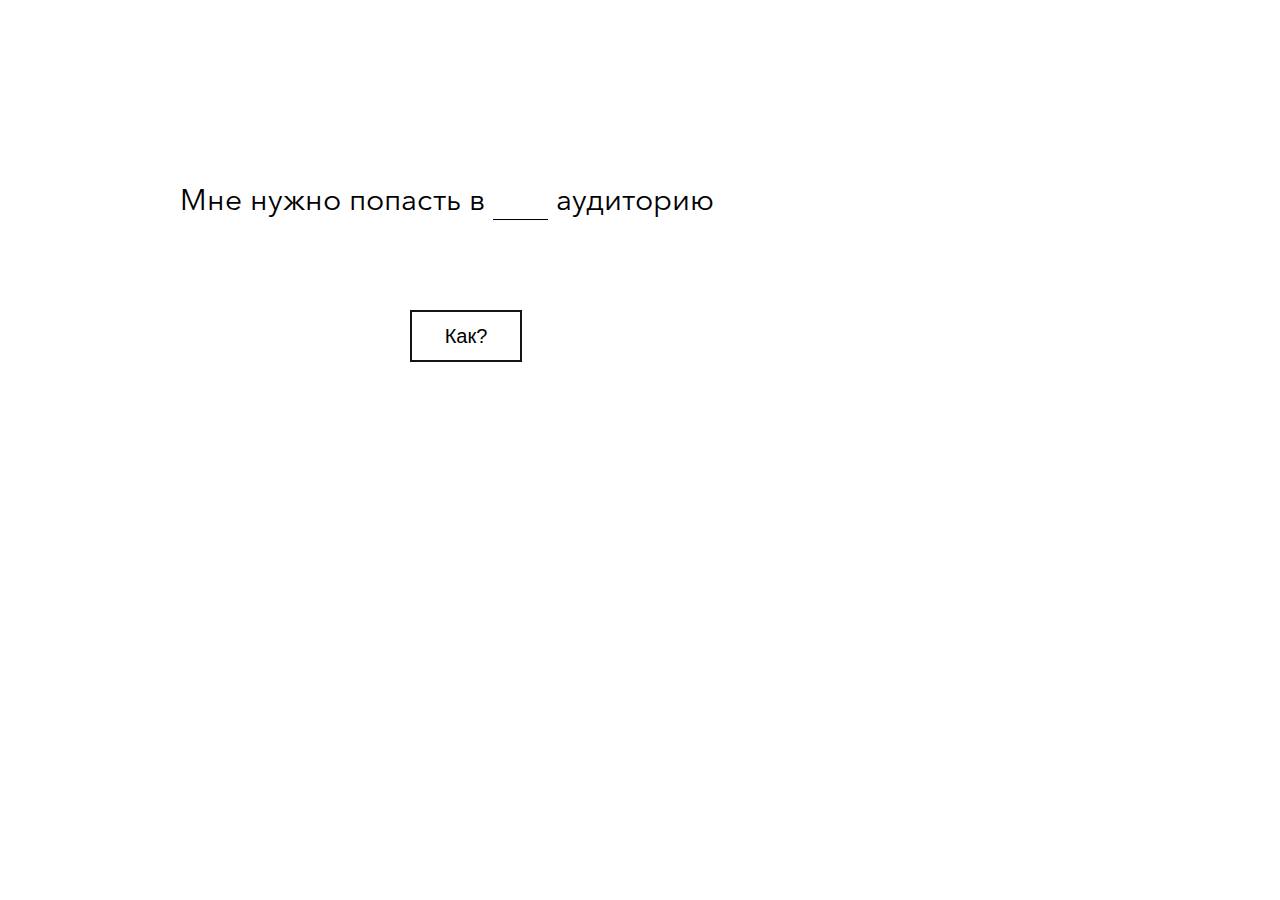
==== index.html @ 47204b84 "First steps" ====
<!DOCTYPE html>
<html>
  <head>
    <meta charset="utf-8">
    <title>Навигация по Школе Дизайна</title>
    <link rel="stylesheet" href="css/style.css">
    <script src="js/jquery.js" charset="utf-8"></script>
    <script src="js/nav.js" charset="utf-8"></script>
  </head>
  <body>
    <p id="main">Мне нужно попасть в <input type="text" id="aud" value="" type="number"> аудиторию</p>

    <button type="button" name="button" id="nav-btn"> Как? </button>

    <div id="nav-txt">Окей, смотри</div>
    <div id="nav-txt">Для начала поднимись на <p id="floor"></p> этаж</div>
    <div id="nav-txt"></div>



  </body>
</html>
---- css/style.css ----
@import 'reset.css';
@import 'main.css';
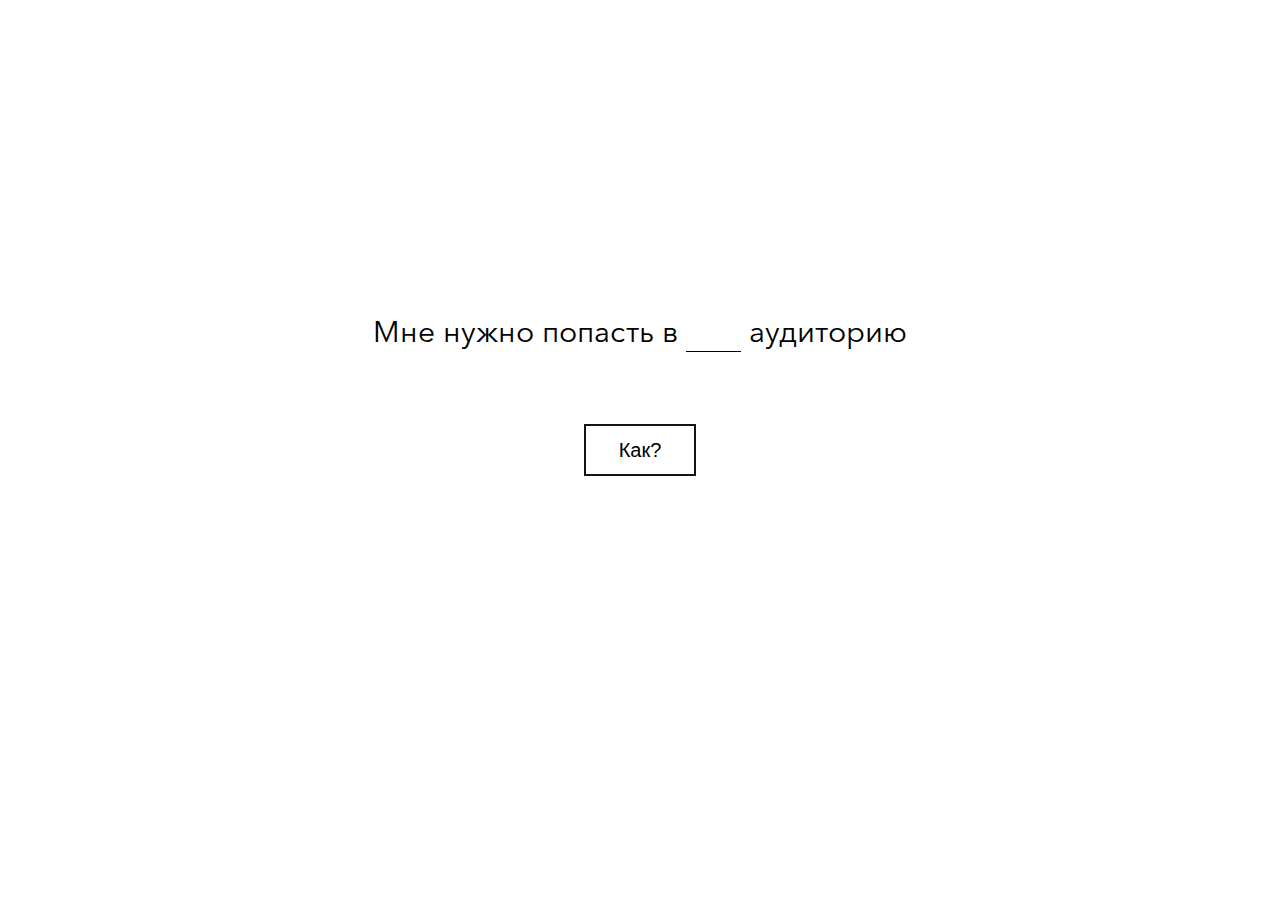
==== commit 86bb213f: "Набросок вывода информации на второй экран" ====
--- a/index.html
+++ b/index.html
@@ -8,15 +8,17 @@
     <script src="js/nav.js" charset="utf-8"></script>
   </head>
   <body>
-    <p id="main">Мне нужно попасть в <input type="text" id="aud" value="" type="number"> аудиторию</p>
+
+    <div id="back-nav" style="display: none;">
+      <nav class="back"></nav>
+      <p class="back-txt">Назад</p>
+    </div>
+
+    <p id="main">Мне нужно попасть в <input type="number" id="aud" value=""> аудиторию</p>
 
     <button type="button" name="button" id="nav-btn"> Как? </button>
 
-    <div id="nav-txt">Окей, смотри</div>
-    <div id="nav-txt">Для начала поднимись на <p id="floor"></p> этаж</div>
-    <div id="nav-txt"></div>
-
-
+    <p id="nav-txt-1"></div>
 
   </body>
 </html>
--- a/css/style.css
+++ b/css/style.css
@@ -1,2 +1,4 @@
 @import 'reset.css';
+
+@import 'ui.css';
 @import 'main.css';
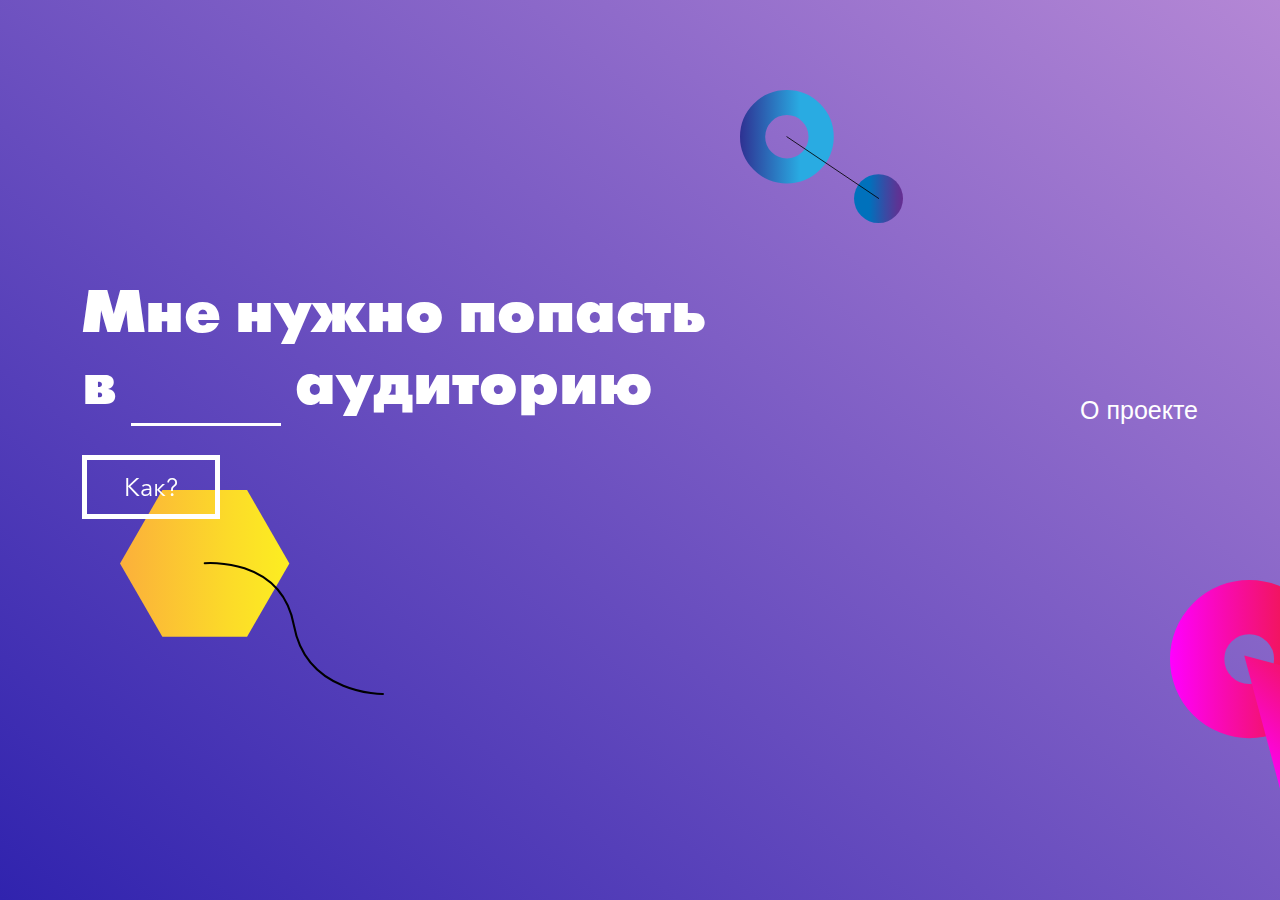
==== commit 9118bfbb: "Верстка под фуллскрин 1440" ====
--- a/index.html
+++ b/index.html
@@ -6,19 +6,41 @@
     <link rel="stylesheet" href="css/style.css">
     <script src="js/jquery.js" charset="utf-8"></script>
     <script src="js/nav.js" charset="utf-8"></script>
+    <!-- <script src="js/anim.js" charset="utf-8"></script> -->
   </head>
   <body>
+
+    <figure class="fig1"></figure>
+    <figure class="fig2"></figure>
+    <figure class="fig3"></figure>
 
     <div id="back-nav" style="display: none;">
       <nav class="back"></nav>
       <p class="back-txt">Назад</p>
     </div>
 
-    <p id="main">Мне нужно попасть в <input type="number" id="aud" value=""> аудиторию</p>
+    <p class="about-txt-1">Проект выполнен в рамках самостоятельной работы по арт-практике.</p>
+    <p class="about-txt-2">Куратор: Захар День <br> Делал: Тимур Гусейнов <br> Группа Б16ДЗ07 <br> Февраль 2017</p>
+
+    <p id="main">Мне нужно попасть в <input type="number" id="aud" value="" maxlength="3"> аудиторию</p>
 
     <button type="button" name="button" id="nav-btn"> Как? </button>
 
-    <p id="nav-txt-1"></div>
+    <p class="about">О проекте</p>
+
+    <nav class="route" style="display: none;">
+      <div class="bullet" id="p1">1</div>
+      <p id="nav-txt-1"></div>
+      <div class="bullet" id="p2">2</div>
+      <p id="nav-txt-2"></div>
+      <div class="bullet" id="p3">3</div>
+      <p id="nav-txt-3">Спустись <br>по лестнице</div>
+      <div class="bullet" id="p4">4</div>
+      <p id="nav-txt-4">Нужная аудитория - третья слева</div>
+
+    </nav>
+
+
 
   </body>
 </html>
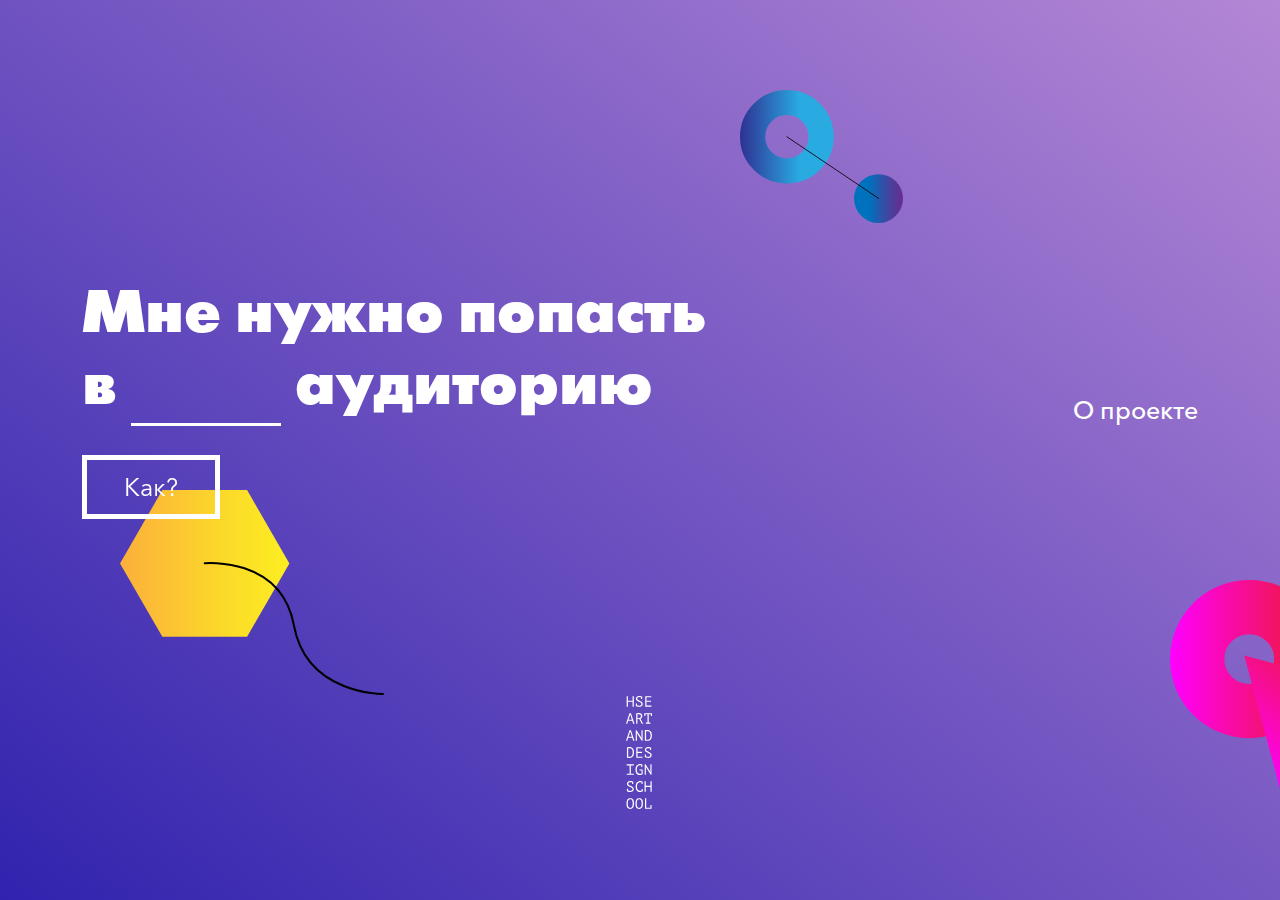
==== commit 4693d259: "Упрощаю код" ====
--- a/index.html
+++ b/index.html
@@ -6,7 +6,7 @@
     <link rel="stylesheet" href="css/style.css">
     <script src="js/jquery.js" charset="utf-8"></script>
     <script src="js/nav.js" charset="utf-8"></script>
-    <!-- <script src="js/anim.js" charset="utf-8"></script> -->
+    <script src="js/anim.js" charset="utf-8"></script>
   </head>
   <body>
 
@@ -37,9 +37,9 @@
       <p id="nav-txt-3">Спустись <br>по лестнице</div>
       <div class="bullet" id="p4">4</div>
       <p id="nav-txt-4">Нужная аудитория - третья слева</div>
-
     </nav>
 
+    <div class="hselogo"></figure>
 
 
   </body>
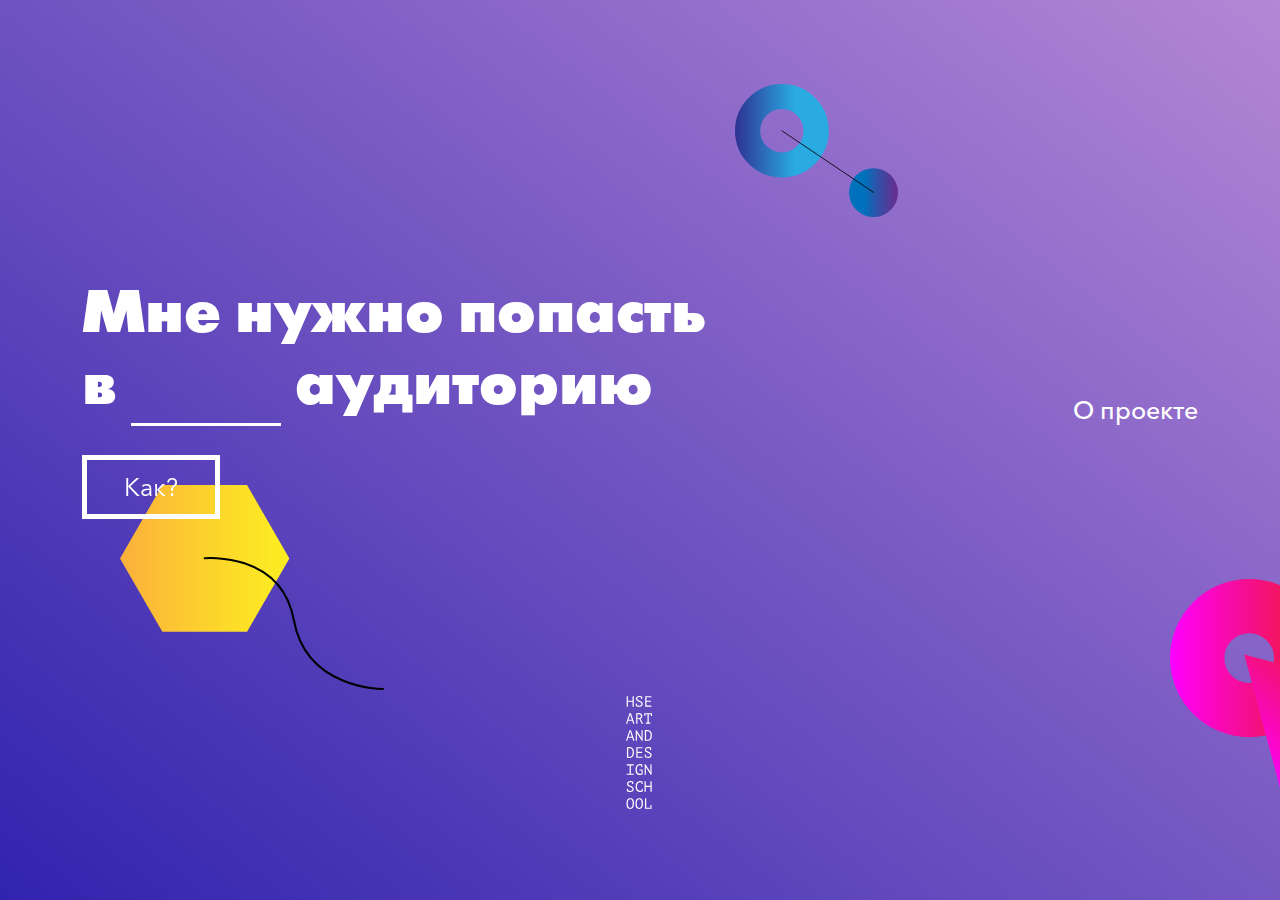
==== commit b7559883: "Верстка под десктоп, анимация фона" ====
--- a/index.html
+++ b/index.html
@@ -2,6 +2,7 @@
 <html>
   <head>
     <meta charset="utf-8">
+    <meta name="viewport" content="width=device-width, initial-scale=1">
     <title>Навигация по Школе Дизайна</title>
     <link rel="stylesheet" href="css/style.css">
     <script src="js/jquery.js" charset="utf-8"></script>
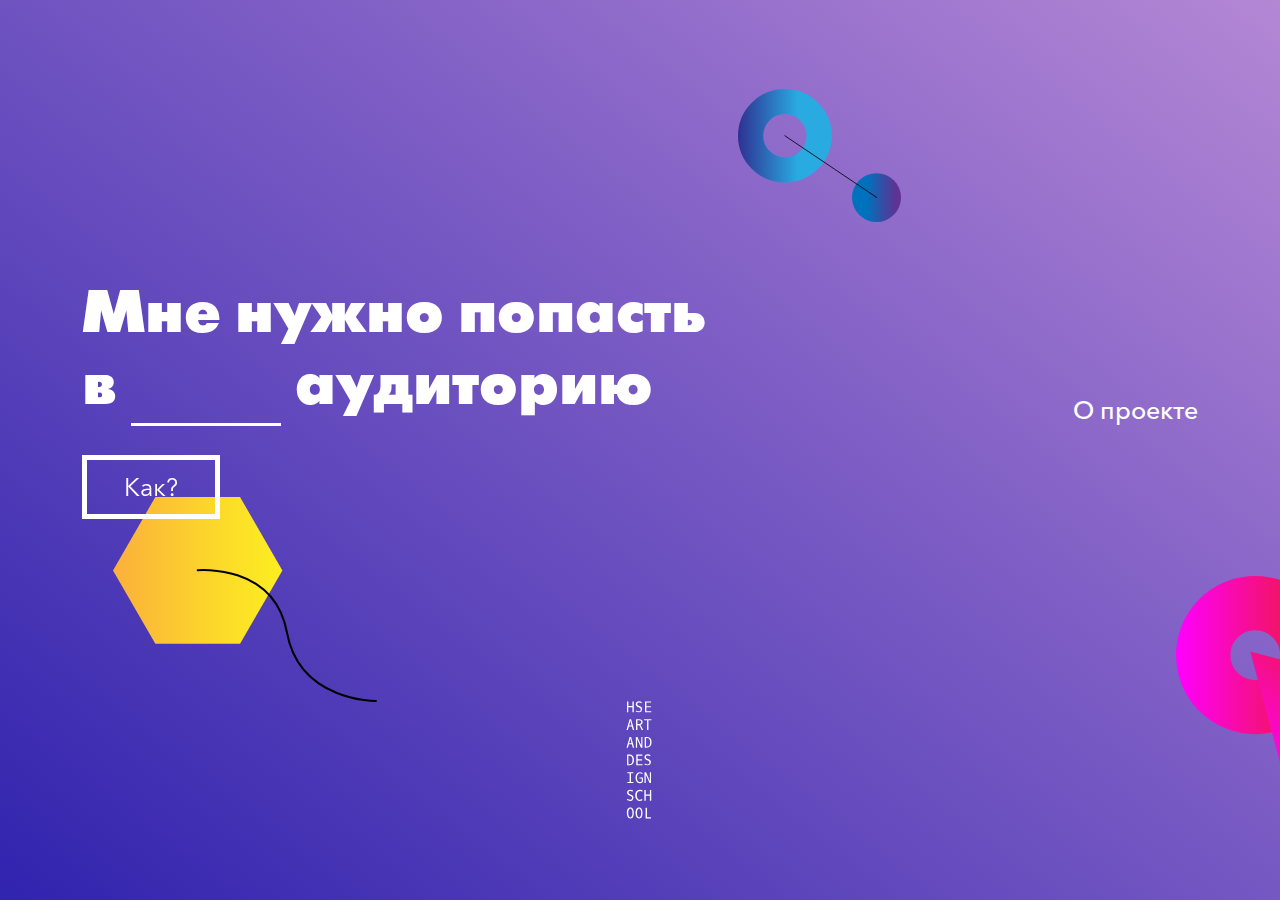
==== commit 792e6064: "Верстка под мобилки и планшеты, добавил сообщение об ошибке" ====
--- a/index.html
+++ b/index.html
@@ -23,9 +23,11 @@
     <p class="about-txt-1">Проект выполнен в рамках самостоятельной работы по арт-практике.</p>
     <p class="about-txt-2">Куратор: Захар День <br> Делал: Тимур Гусейнов <br> Группа Б16ДЗ07 <br> Февраль 2017</p>
 
-    <p id="main">Мне нужно попасть в <input type="number" id="aud" value="" maxlength="3"> аудиторию</p>
+    <p id="main">Мне нужно попасть <br> в <input type="number" id="aud" value="" maxlength="3"> аудиторию</p>
 
     <button type="button" name="button" id="nav-btn"> Как? </button>
+
+    <div class="err">Такой аудитории не существует, чувак!</div>
 
     <p class="about">О проекте</p>
 
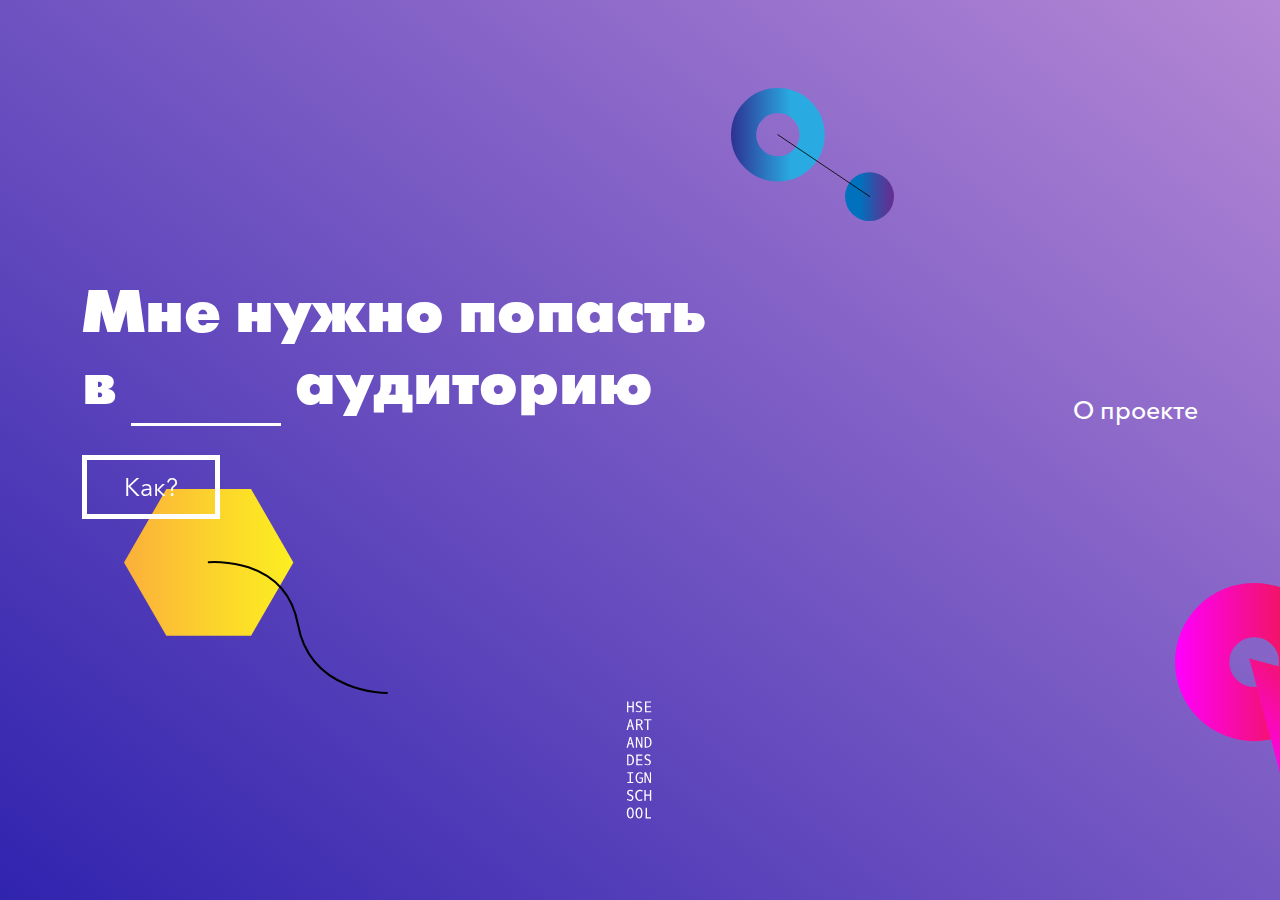
==== commit 158f62a0: "demo rdy" ====
--- a/index.html
+++ b/index.html
@@ -8,6 +8,9 @@
     <script src="js/jquery.js" charset="utf-8"></script>
     <script src="js/nav.js" charset="utf-8"></script>
     <script src="js/anim.js" charset="utf-8"></script>
+    <link rel="icon" type="image/x-icon" href="favicon.ico" />
+    <link rel="icon" type="image/png" href="favicon.png" />
+
   </head>
   <body>
 
@@ -20,27 +23,34 @@
       <p class="back-txt">Назад</p>
     </div>
 
-    <p class="about-txt-1">Проект выполнен в рамках самостоятельной работы по арт-практике.</p>
-    <p class="about-txt-2">Куратор: Захар День <br> Делал: Тимур Гусейнов <br> Группа Б16ДЗ07 <br> Февраль 2017</p>
-
     <p id="main">Мне нужно попасть <br> в <input type="number" id="aud" value="" maxlength="3"> аудиторию</p>
 
     <button type="button" name="button" id="nav-btn"> Как? </button>
 
     <div class="err">Такой аудитории не существует, чувак!</div>
 
+    <nav class="route" style="display: none;">
+      <div class="point1">
+        <div class="bullet" id="p1">1</div>
+        <p id="nav-txt-1"></div>
+      </div>
+      <div class="point1">
+        <div class="bullet" id="p2">2</div>
+        <p id="nav-txt-2"></div>
+      </div>
+      <div class="point1">
+        <div class="bullet" id="p3">3</div>
+        <p id="nav-txt-3" style="white-space:pre"></div>
+      </div>
+      <div class="point1">
+        <div class="bullet" id="p4">4</div>
+        <p id="nav-txt-4" style="white-space:pre"></div>
+      </div>
+    </nav>
+
     <p class="about">О проекте</p>
-
-    <nav class="route" style="display: none;">
-      <div class="bullet" id="p1">1</div>
-      <p id="nav-txt-1"></div>
-      <div class="bullet" id="p2">2</div>
-      <p id="nav-txt-2"></div>
-      <div class="bullet" id="p3">3</div>
-      <p id="nav-txt-3">Спустись <br>по лестнице</div>
-      <div class="bullet" id="p4">4</div>
-      <p id="nav-txt-4">Нужная аудитория - третья слева</div>
-    </nav>
+    <p class="about-txt-1">Проект выполнен в рамках самостоятельной работы по арт-практике.</p>
+    <p class="about-txt-2">Куратор: Захар День <br> Делал: Тимур Гусейнов <br> Группа Б16ДЗ07 <br> Февраль 2017</p>
 
     <div class="hselogo"></figure>
 
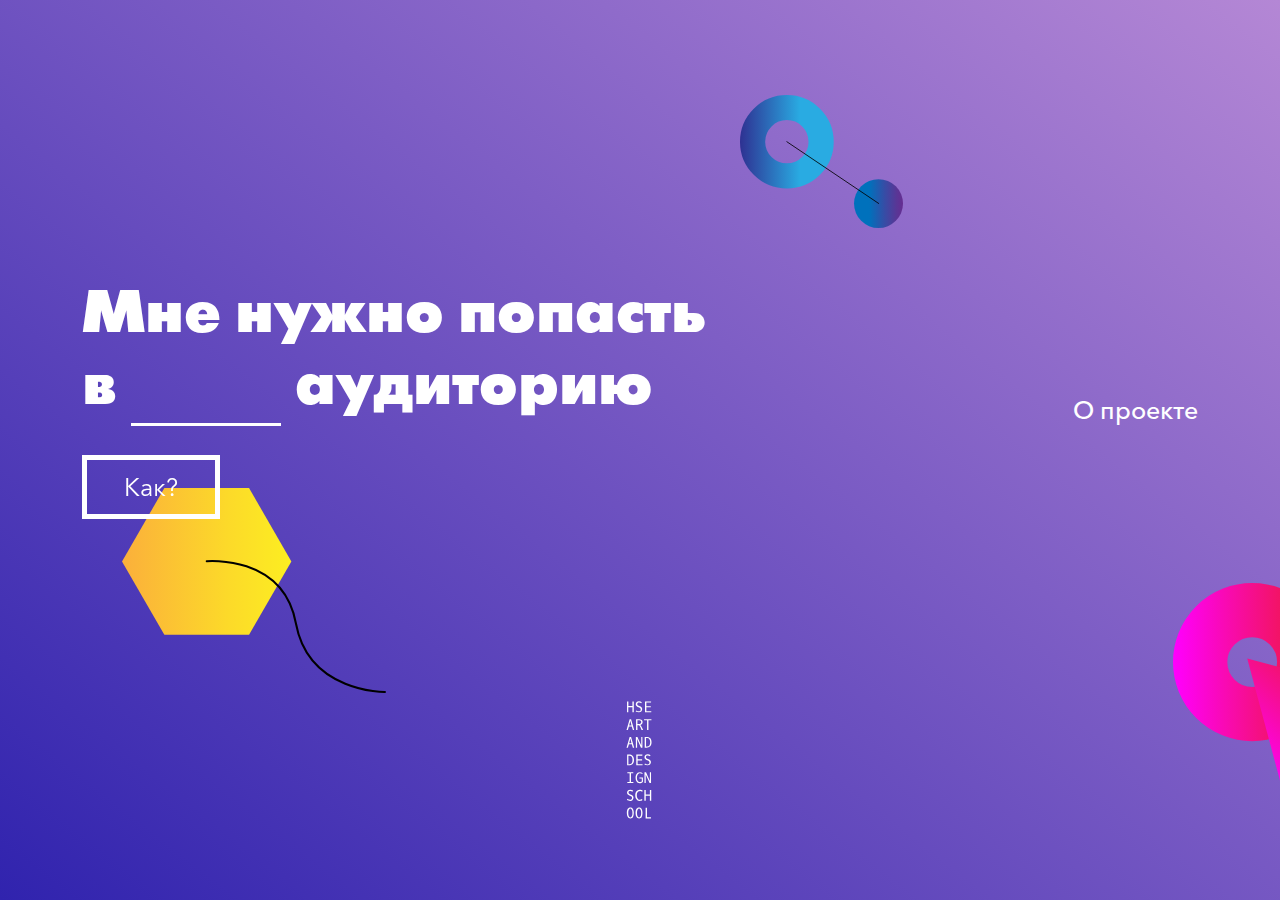
==== commit f2a70cd9: "demo" ====
--- a/index.html
+++ b/index.html
@@ -4,6 +4,7 @@
     <meta charset="utf-8">
     <meta name="viewport" content="width=device-width, initial-scale=1">
     <title>Навигация по Школе Дизайна</title>
+    <meta name="description" content="Текстовая step-by-step навигация в стенах любимого корпуса">
     <link rel="stylesheet" href="css/style.css">
     <script src="js/jquery.js" charset="utf-8"></script>
     <script src="js/nav.js" charset="utf-8"></script>
